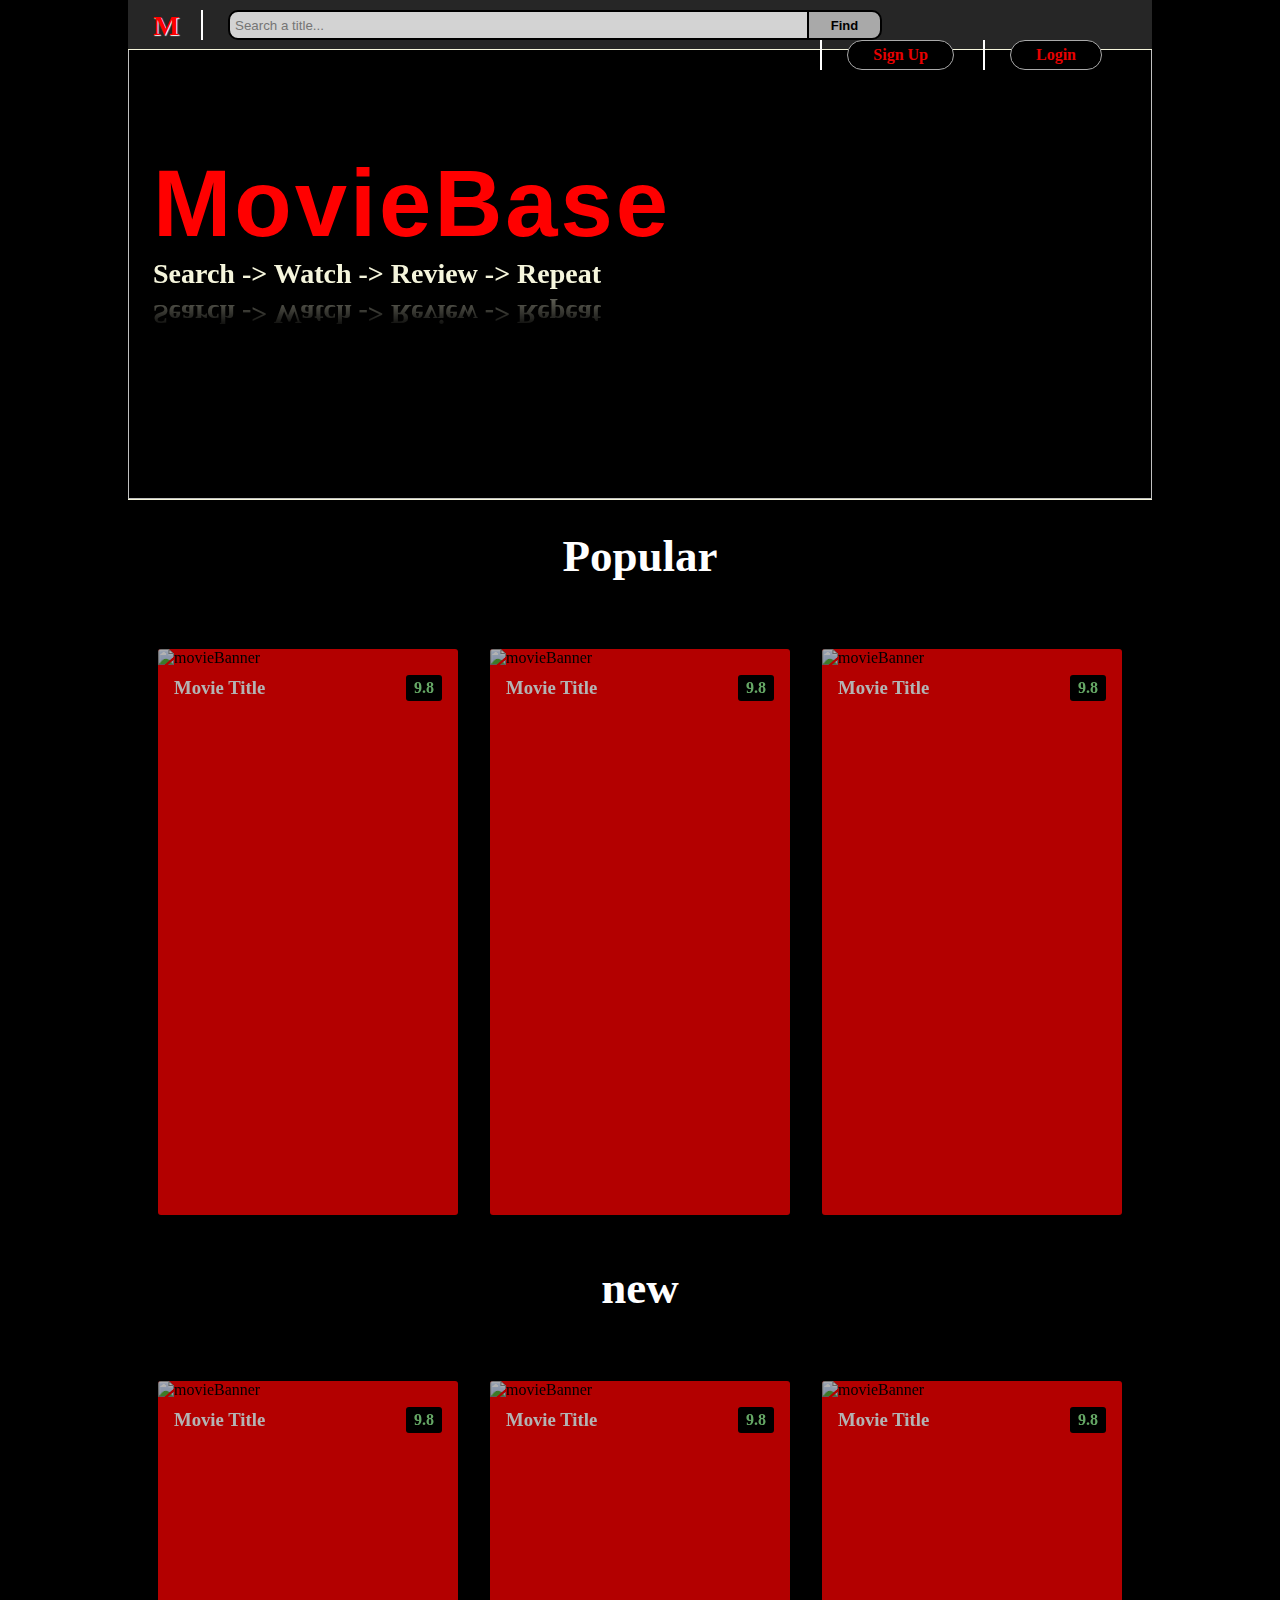
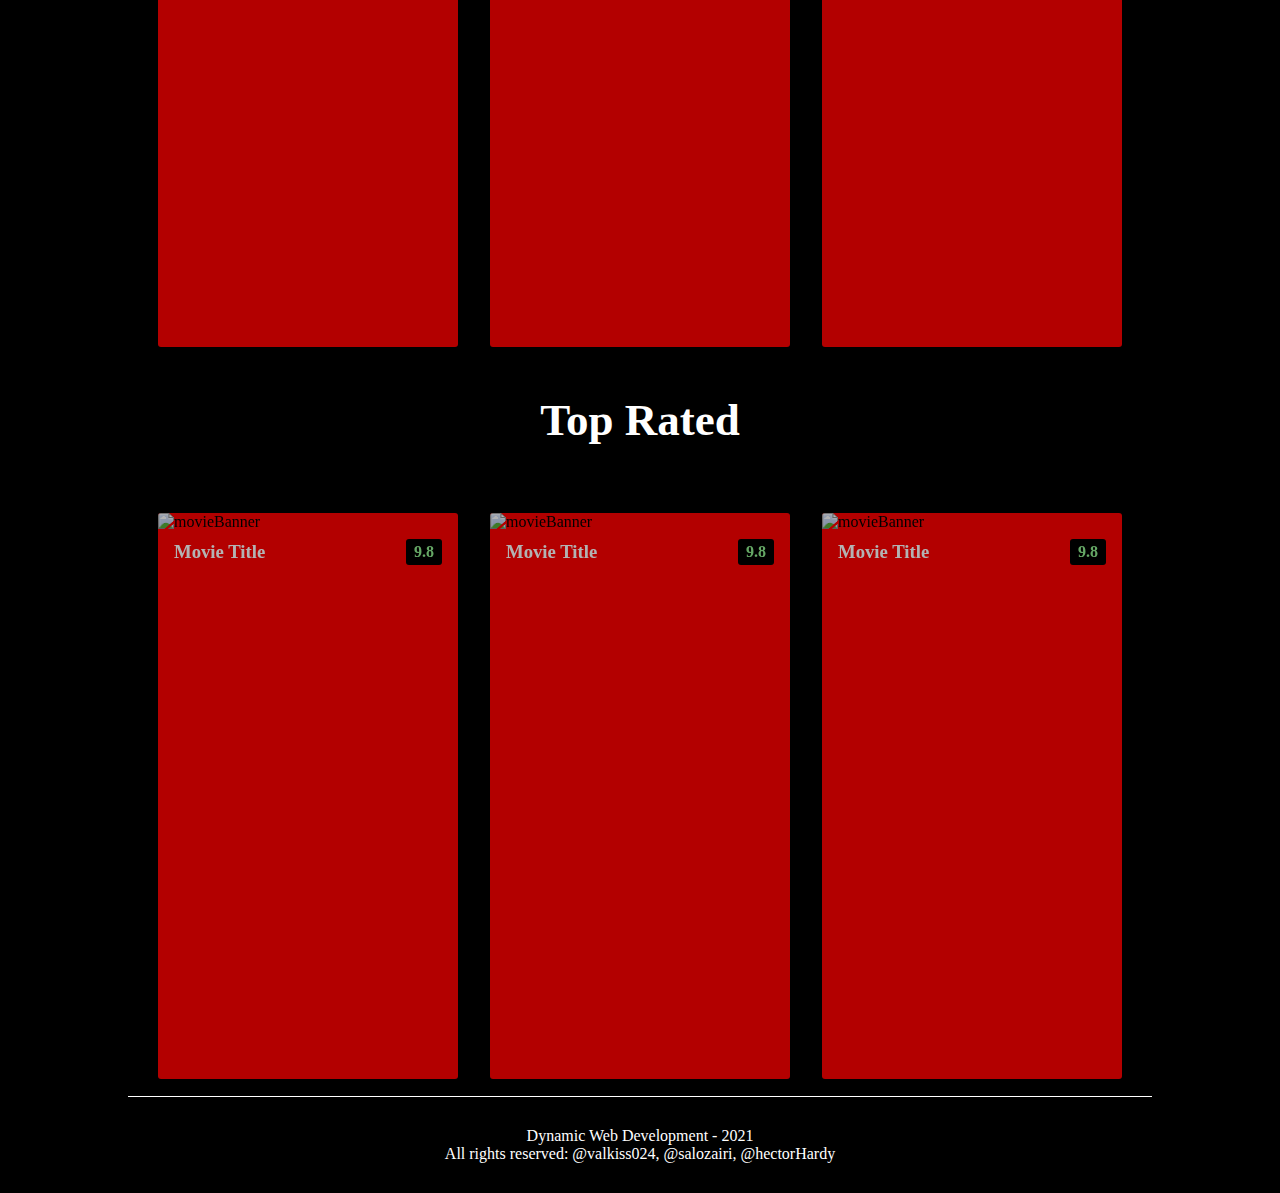
==== Final/landing.html @ 709bf48b "All togetherl" ====
<!DOCTYPE html>
<html lang="en">
<head>
    <meta charset="UTF-8">
    <meta http-equiv="X-UA-Compatible" content="IE=edge">
    <meta name="viewport" content="width=device-width, initial-scale=1.0">
    <title>Test Website 2</title>
    <link href="styles/landingStyle.css" type="text/css" rel="stylesheet">
    <script type="text/javascript" src="https://ajax.googleapis.com/ajax/libs/jquery/3.5.1/jquery.min.js"></script>
    
</head>
<body>
    <header>
        <img id="banner" src="pictures/film.jpg" alt="">
        <div id="top-header">            
            <div class="logo-container">
                <a class="logo-text header-link" href="#">M</a>
            </div>
            <div id="search-bar">
                <input type="text" placeholder="Search a title...">
                <input class="input-button" type="button" value="Find">
            </div>
            <nav id="navigation-bar">
                <ul>
                    <li><a class="nav-item header-link" href="#">Sign Up</a></li>
                    <li><a class="nav-item header-link" href="#">Login</a></li>
                </ul>
            </nav>
        </div>
        <div class="header-content">
            <h1 class="main-title">MovieBase</h1>
            <h5 class="sub-title">Search -> Watch -> Review -> Repeat</h5>
        </div>

    </header>

    <div id = "displayTitle">
        <h2>Popular</h2>
        </div> 

    <main id = "main">     

            <div class = "movie">
                <img src = "images/jaws.jpg" alt = "movieBanner">

                <div class="movie-info">
                    <h3 id = "">Movie Title</h3>
                    <span class = "green">9.8</span>
                </div>
            </div>

            <div class = "movie">
                <img src = "images/jaws.jpg" alt = "movieBanner">

                <div class="movie-info">
                    <h3 id = "">Movie Title</h3>
                    <span class = "green">9.8</span>
                </div>
            </div>

            <div class = "movie">
                <img src = "images/jaws.jpg" alt = "movieBanner">

                <div class="movie-info">
                    <h3 id = "">Movie Title</h3>
                    <span class = "green">9.8</span>
                </div>

            </div>       
        </main>     

        <div id = "displayTitle">
            <h2>new</h2>
            </div> 

    <div id = "newMovieDiv">     

        <div class = "newMovie">
            <img src = "images/jaws.jpg" alt = "movieBanner">

            <div class="movie-info">
                <h3>Movie Title</h3>
                <span class = "green">9.8</span>
            </div>
        </div>

        <div class = "newMovie">
            <img src = "images/jaws.jpg" alt = "movieBanner">

            <div class="movie-info">
                <h3>Movie Title</h3>
                <span class = "green">9.8</span>
            </div>
        </div>

        <div class = "newMovie">
            <img src = "images/jaws.jpg" alt = "movieBanner">

            <div class="movie-info">
                <h3>Movie Title</h3>
                <span class = "green">9.8</span>
            </div>

        </div>       
</div>

<div id = "displayTitle">
    <h2>Top Rated</h2>
    </div>

<div id = "topRated">     

    <div class = "newMovie">
        <img src = "images/jaws.jpg" alt = "movieBanner">

        <div class="movie-info">
            <h3>Movie Title</h3>
            <span class = "green">9.8</span>
        </div>
    </div>

    <div class = "newMovie">
        <img src = "images/jaws.jpg" alt = "movieBanner">

        <div class="movie-info">
            <h3>Movie Title</h3>
            <span class = "green">9.8</span>
        </div>
    </div>

    <div class = "newMovie">
        <img src = "images/jaws.jpg" alt = "movieBanner">

        <div class="movie-info">
            <h3>Movie Title</h3>
            <span class = "green">9.8</span>
        </div>

    </div>       
</div>
    
<footer>
    <p>Dynamic Web Development - 2021</p>
    <p>All rights reserved: @valkiss024, @salozairi, @hectorHardy</p>
</footer>

    <script type = "text/javascript" src = "javascript/script.js"></script>
</body>
</html>
---- Final/styles/landingStyle.css ----
* {
    margin: 0;
    padding: 0;
    box-sizing: border-box;    
}

body {
    width: 80%;
    margin: 0 auto;
    background-color: black;
}

header {
    position: relative;
    height: 500px;
    border-bottom : 1px solid beige;
}

#banner {
    height: 100%;
    width: 100%;
    object-fit:cover;
}

#top-header {
    position: absolute;
    top: 0;
    left: 0;
    width: 100%;
    height: 50px;
    padding: 10px 25px;
    background-color: #262626;
    border-bottom: 1px solid beige;
}

.header-link {
    text-decoration: none;
}

.logo-container {
    float: left;
    width: 50px;
    height: 30px;
    padding-right: 25px;
    text-align: center;
    border-right: 2px solid white;
}

.logo-container a {float:left;}

.logo-text {
    color: red;
    font-size: 28px;
    font-weight: 800;
    text-shadow: 1px 1px 1px white;
}

#search-bar {
    float: left;
    height: 30px;
    width: 700px;
    padding-left: 25px;
}

input[type=text] {
    text-align: left;
    width: 650px;
    height: 30px;
    padding: 5px 75px 5px 5px;
    border-radius: 10px;
    background-color: lightgray;
    border: 2px solid black;
}

input[type=text]:focus {
    background-color: white;
}

input[type=button] {
    width: 75px;
    height: 30px;
    margin-left: -75px;
    background-color: darkgray;
    padding: 5px;
    font-weight: 700;
    font-size: 13px;
    cursor: pointer;
    border: 2px solid black;
    border-top-right-radius: 10px;
    border-bottom-right-radius: 10px;
    border-left-color: black;
}

#navigation-bar {
    float: right;
    height: 30px;
}

#navigation-bar li {
    display: inline-block;
    height: 30px;
    padding: 0 25px;
    border-left: 2px solid white;
}

#navigation-bar li a {float:left;}

.nav-item {
    color: rgba(230, 0, 0, 1);
    font-size: 16px;
    font-weight: 700;
    background-color: rgba(0, 0, 0);
    border: 1px solid darkgray;
    padding: 5px 25px;
    border-radius: 25px;
}

.nav-item:hover {
    color: beige;
    border: 1px solid black;
    transition: all 0.4s ease;
    background-color: rgba(220, 0, 0, 1)
}

.header-content {
    position: absolute;
    left: 25px;
    top: 150px;
}

.main-title {
    font-size: 94px;
    font-weight: 900;
    font-family: 'Segoe UI', Tahoma, Geneva, Verdana, sans-serif;
    color: red;
    letter-spacing: 3px;
}

.sub-title {
    color: beige;
    font-size: 28px;
    -webkit-box-reflect: below 8px -webkit-gradient(linear, right top, right bottom, from(transparent), to(rgba(255, 255, 255, 0.4)));
}

.content {
    margin-top: 25px;
    height: 1000px;
    background-color: #141414;
}

#main, #newMovieDiv, #topRated {
    margin-top: 40px;
    width: 100%;
    border: 1px solid black;
    display: flex;
    flex-wrap: wrap;
    justify-content: center;
    height: 600px;
    overflow-y: auto;
}

#displayTitle{
    font-size: 30px;
    display: flex;
    justify-content: center;
    color: white;
    padding: 10px;
    border: 2px;
    margin-top: 20px;
}

.movie, .newMovie, .topRated{
    width: 300px;
    margin: 1rem;
    border-radius: 3px;
    box-shadow: 0.2px 4px 5px rgba(0,0,0,0,1);
    background-color: red;
    opacity: 0.7;
    position: relative;
    overflow: hidden;
    transition: 0.4s;
}

.movie img, .newMovie img, .topRated img{
    width: 100%;
}

.movie-info{
    color: white;
    display: flex;
    align-items: center;
    justify-content: space-between;
    padding: 0.5rem 1rem 1rem;

}

.movie-info h3{
    margin-top: 0;
}

.movie-info span{
    background-color: black;
    padding: 0.25rem 0.5rem;
    border-radius: 3px;
    font-weight: bold;
}

.movie-info span.green{
    color: lightgreen;
}

.movie-info span.orange{
    color: orange;
}

.movie-info span.red{
    color: red;
}

.movie:hover, .newMovie:hover, .topRated:hover{
    opacity: 1;
    color: black;
}

footer {
    border-top: 1px solid #ffffff;
    color: #ffffff;
    text-align: center;
    padding-top: 30px;
    padding-bottom: 30px;
}
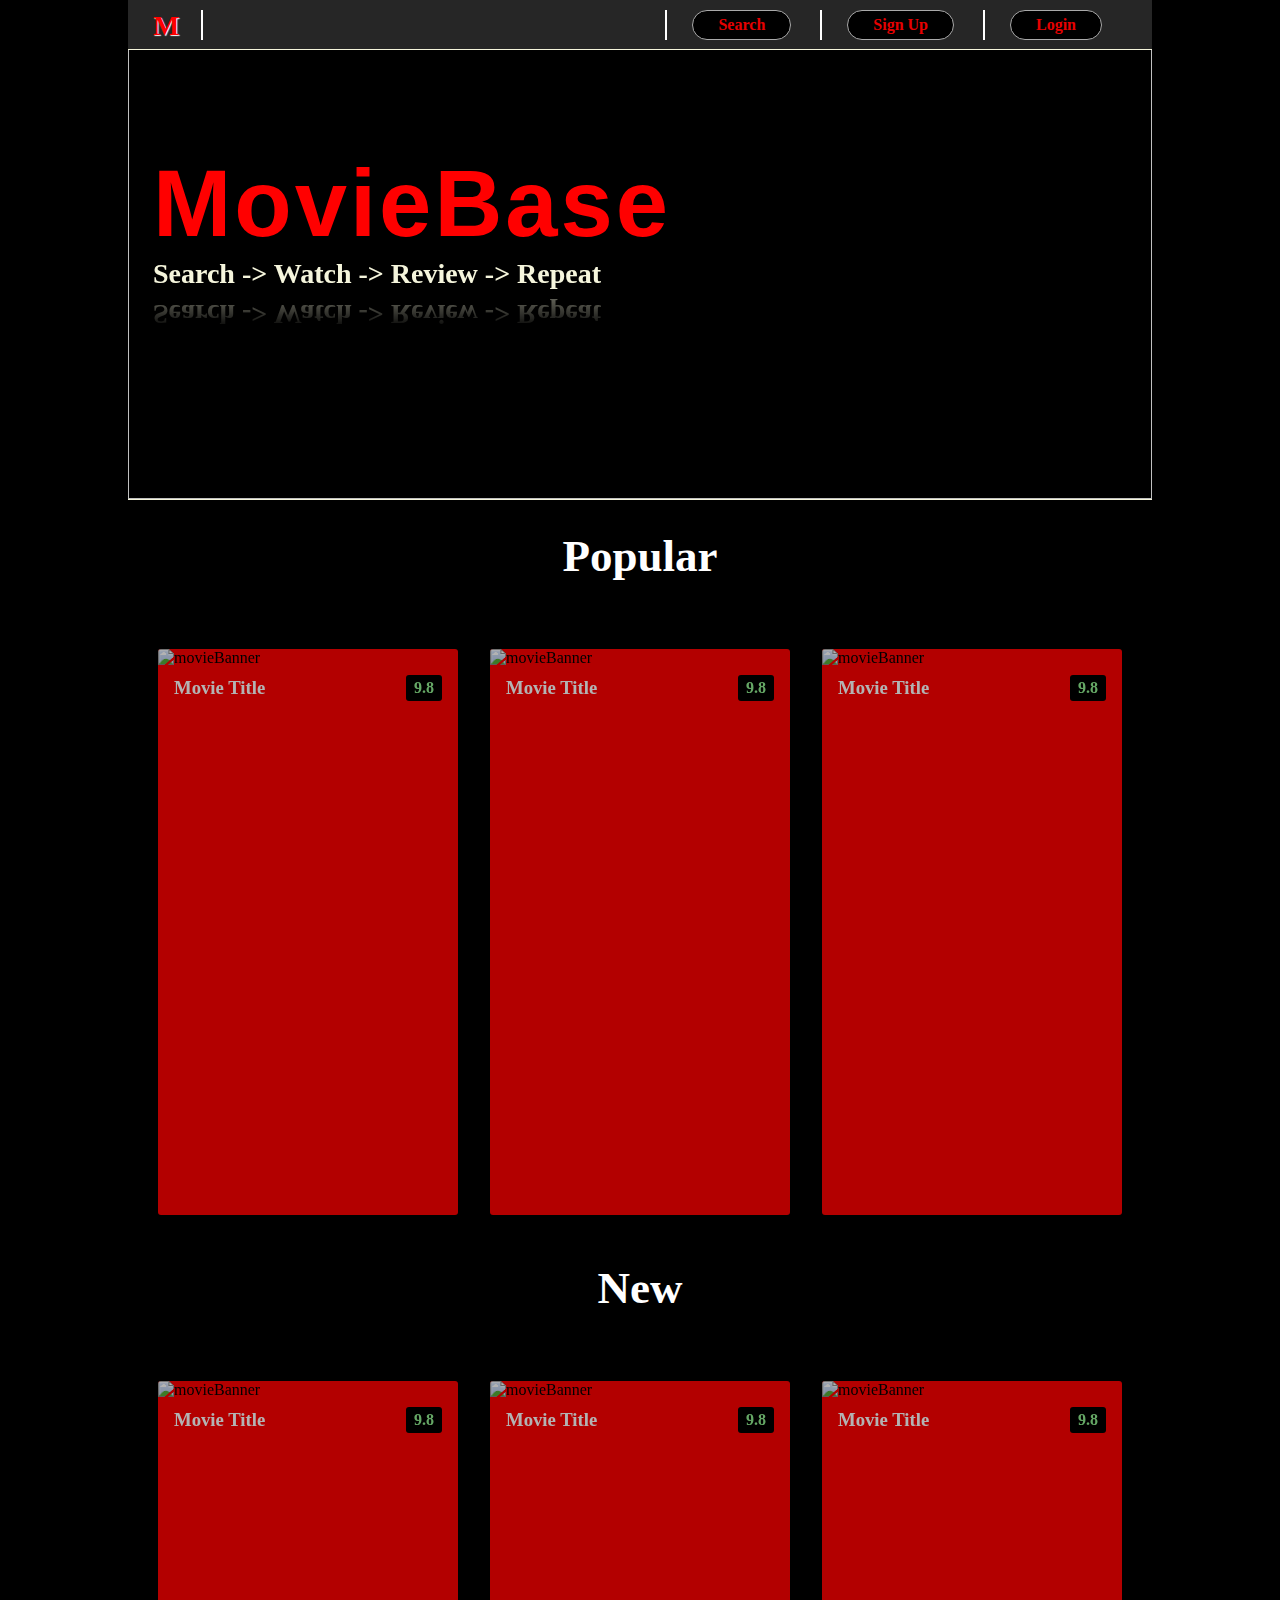
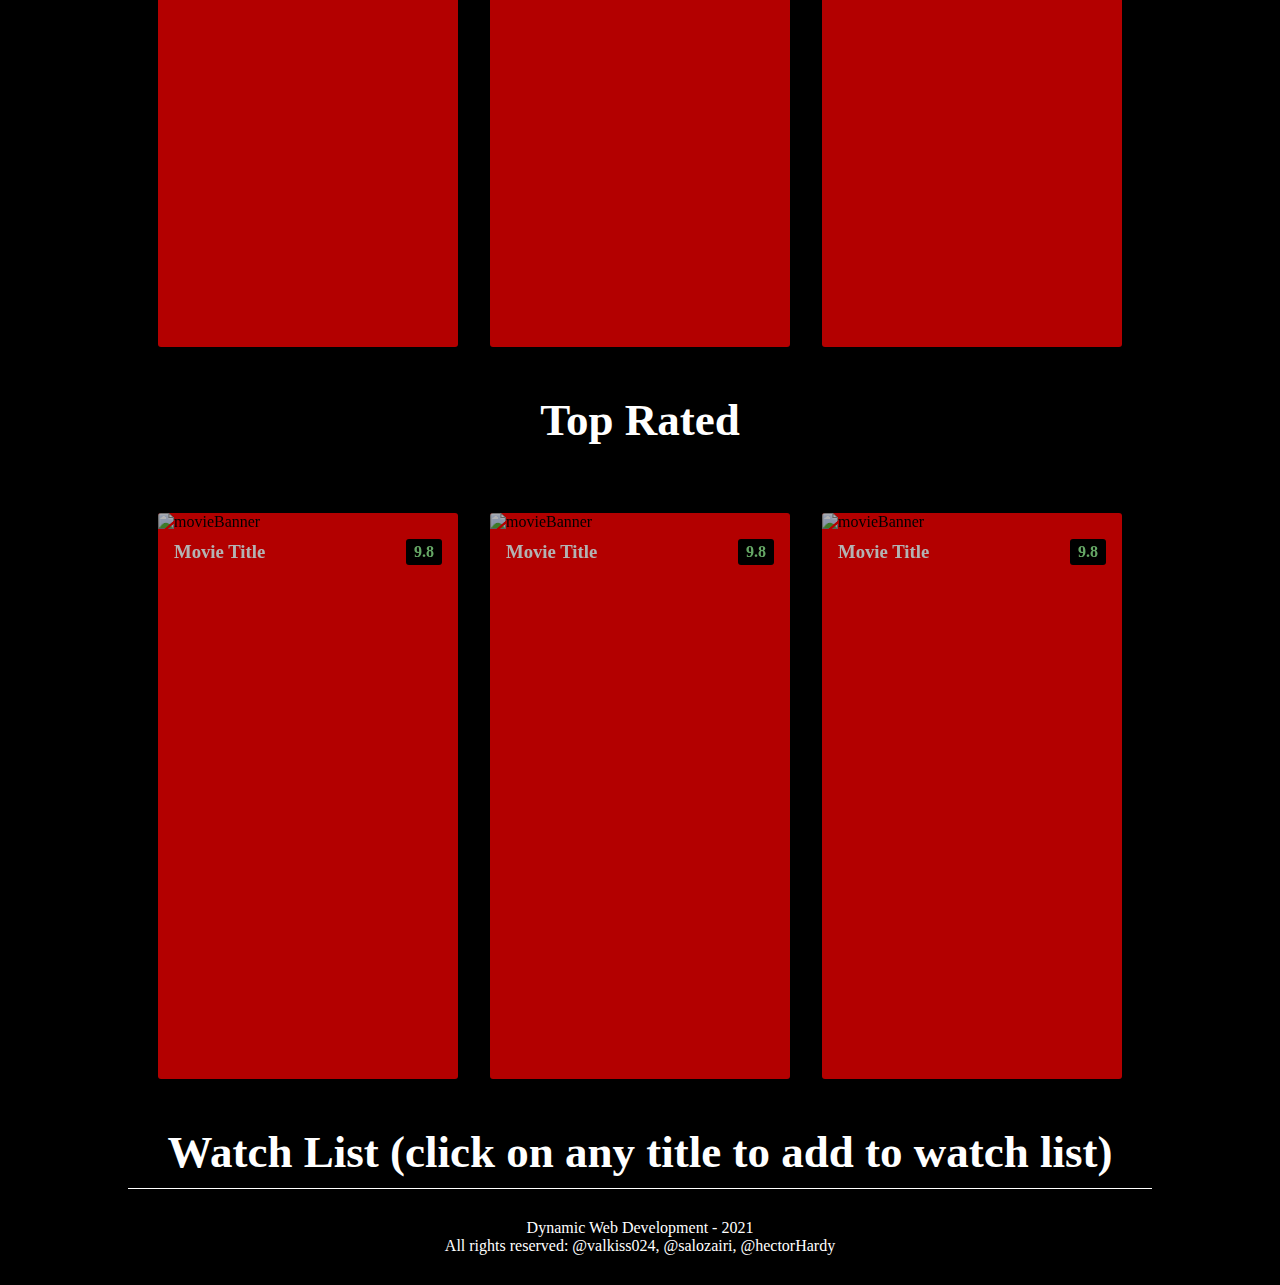
==== commit 91556d86: "minor changes to watchlist feature" ====
--- a/Final/landing.html
+++ b/Final/landing.html
@@ -16,12 +16,10 @@
             <div class="logo-container">
                 <a class="logo-text header-link" href="#">M</a>
             </div>
-            <div id="search-bar">
-                <input type="text" placeholder="Search a title...">
-                <input class="input-button" type="button" value="Find">
-            </div>
+            
             <nav id="navigation-bar">
                 <ul>
+                    <li><a class = "nav-item header-link" href="#">Search</a></li>
                     <li><a class="nav-item header-link" href="#">Sign Up</a></li>
                     <li><a class="nav-item header-link" href="#">Login</a></li>
                 </ul>
@@ -40,29 +38,29 @@
 
     <main id = "main">     
 
-            <div class = "movie">
+            <div class = "movie" >
                 <img src = "images/jaws.jpg" alt = "movieBanner">
 
                 <div class="movie-info">
-                    <h3 id = "">Movie Title</h3>
+                    <h3 id = "" onclick = getMovieId(id)>Movie Title</h3>
                     <span class = "green">9.8</span>
                 </div>
             </div>
 
-            <div class = "movie">
+            <div class = "movie" >
                 <img src = "images/jaws.jpg" alt = "movieBanner">
 
                 <div class="movie-info">
-                    <h3 id = "">Movie Title</h3>
+                    <h3 id = "" onclick = getMovieId(id)>Movie Title</h3>
                     <span class = "green">9.8</span>
                 </div>
             </div>
 
-            <div class = "movie">
+            <div class = "movie" >
                 <img src = "images/jaws.jpg" alt = "movieBanner">
 
                 <div class="movie-info">
-                    <h3 id = "">Movie Title</h3>
+                    <h3 id = "" onclick = getMovieId(id)>Movie Title</h3> 
                     <span class = "green">9.8</span>
                 </div>
 
@@ -70,34 +68,34 @@
         </main>     
 
         <div id = "displayTitle">
-            <h2>new</h2>
+            <h2>New</h2>
             </div> 
 
     <div id = "newMovieDiv">     
 
-        <div class = "newMovie">
+        <div class = "newMovie" >
             <img src = "images/jaws.jpg" alt = "movieBanner">
 
             <div class="movie-info">
-                <h3>Movie Title</h3>
+                <h3 id = "" onclick = getMovieId(id)>Movie Title</h3>
                 <span class = "green">9.8</span>
             </div>
         </div>
 
-        <div class = "newMovie">
+        <div class = "newMovie" >
             <img src = "images/jaws.jpg" alt = "movieBanner">
 
             <div class="movie-info">
-                <h3>Movie Title</h3>
+                <h3 id = "" onclick = getMovieId(id)>Movie Title</h3>
                 <span class = "green">9.8</span>
             </div>
         </div>
 
-        <div class = "newMovie">
+        <div class = "newMovie" >
             <img src = "images/jaws.jpg" alt = "movieBanner">
 
             <div class="movie-info">
-                <h3>Movie Title</h3>
+                <h3 id = "" onclick = getMovieId(id)>Movie Title</h3>
                 <span class = "green">9.8</span>
             </div>
 
@@ -110,35 +108,44 @@
 
 <div id = "topRated">     
 
-    <div class = "newMovie">
+    <div class = "newMovie" >
         <img src = "images/jaws.jpg" alt = "movieBanner">
 
         <div class="movie-info">
-            <h3>Movie Title</h3>
+            <h3 id = "" onclick = getMovieId(id)>Movie Title</h3>
             <span class = "green">9.8</span>
         </div>
     </div>
 
-    <div class = "newMovie">
+    <div class = "newMovie" >
         <img src = "images/jaws.jpg" alt = "movieBanner">
 
         <div class="movie-info">
-            <h3>Movie Title</h3>
+            <h3 id = "" onclick = getMovieId(id)>Movie Title</h3>
             <span class = "green">9.8</span>
         </div>
     </div>
 
-    <div class = "newMovie">
+    <div class = "newMovie" >
         <img src = "images/jaws.jpg" alt = "movieBanner">
 
         <div class="movie-info">
-            <h3>Movie Title</h3>
+            <h3 id = "" onclick = getMovieId(id)>Movie Title</h3>
             <span class = "green">9.8</span>
         </div>
 
     </div>       
 </div>
-    
+
+<div id = "displayTitle">
+    <h2>Watch List (click on any title to add to watch list)</h2>
+    </div>
+
+<div id = "watchList">     
+
+    </div>       
+</div>
+
 <footer>
     <p>Dynamic Web Development - 2021</p>
     <p>All rights reserved: @valkiss024, @salozairi, @hectorHardy</p>
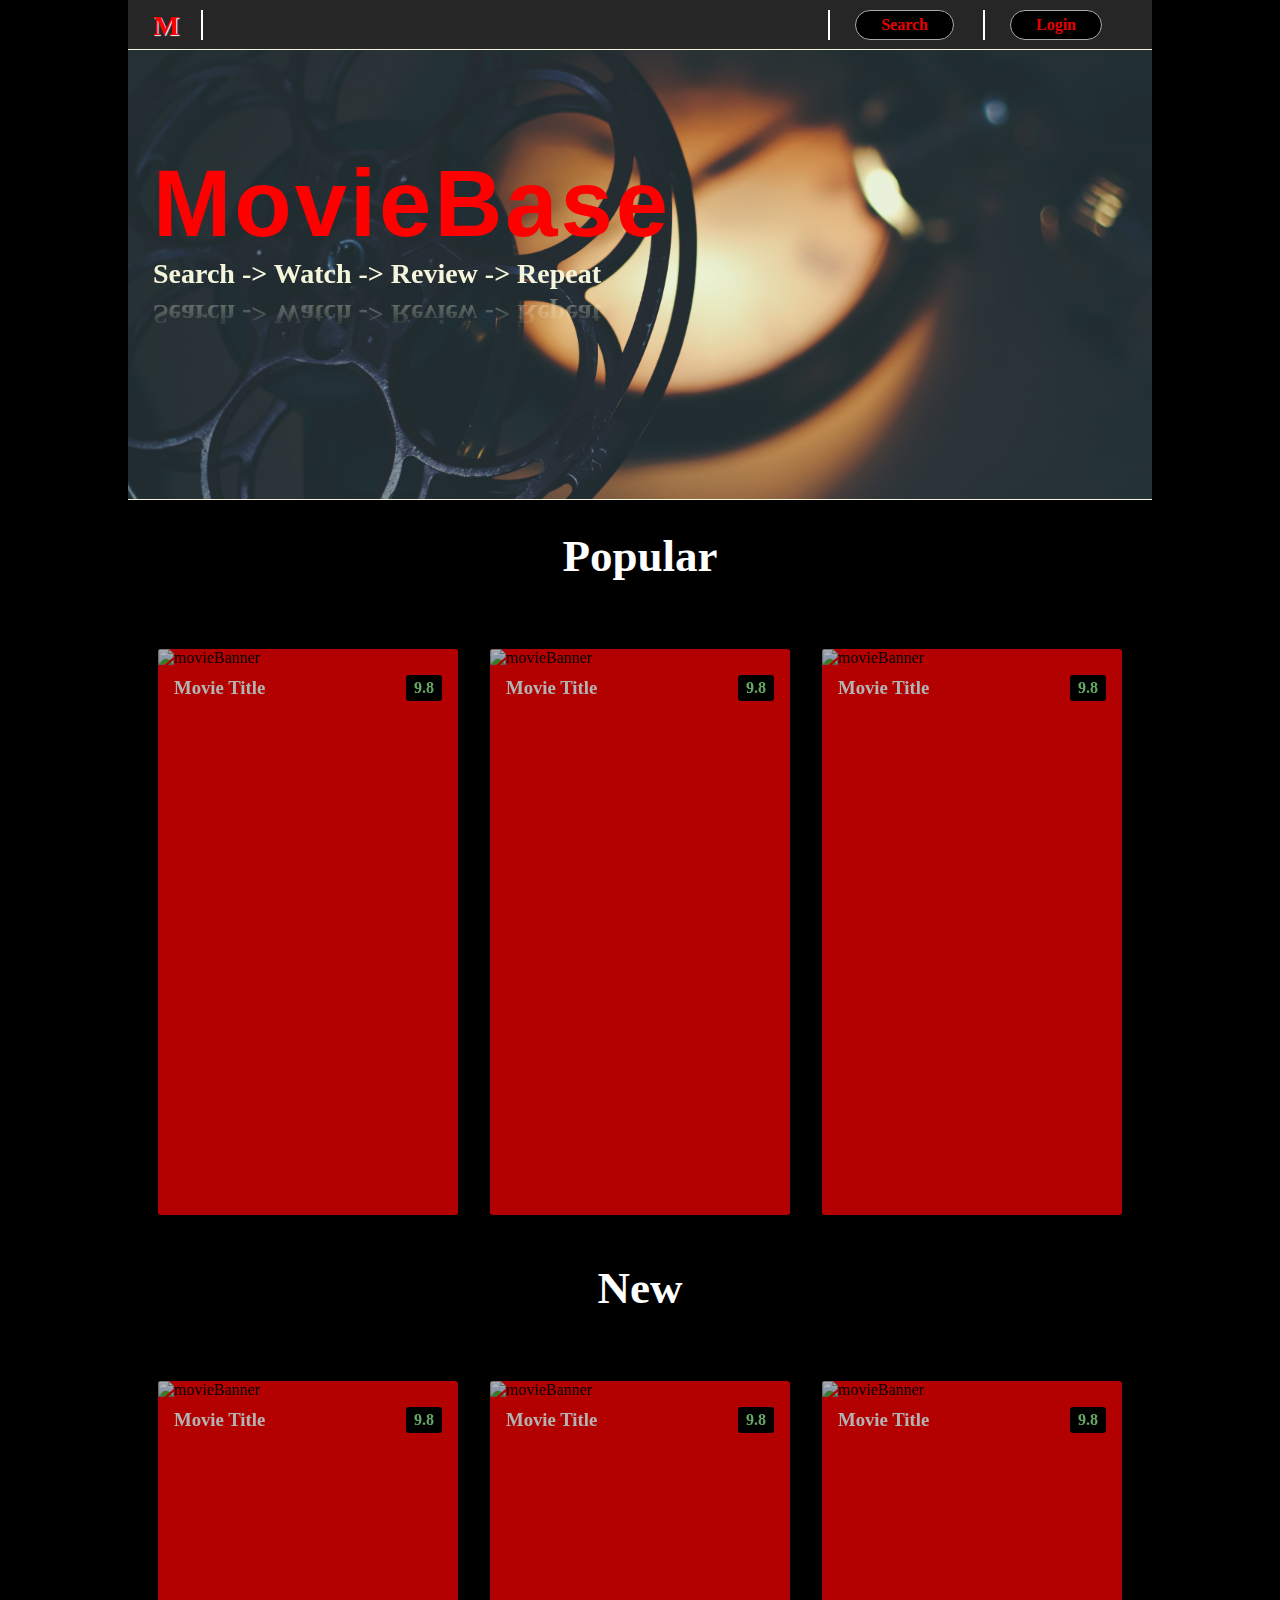
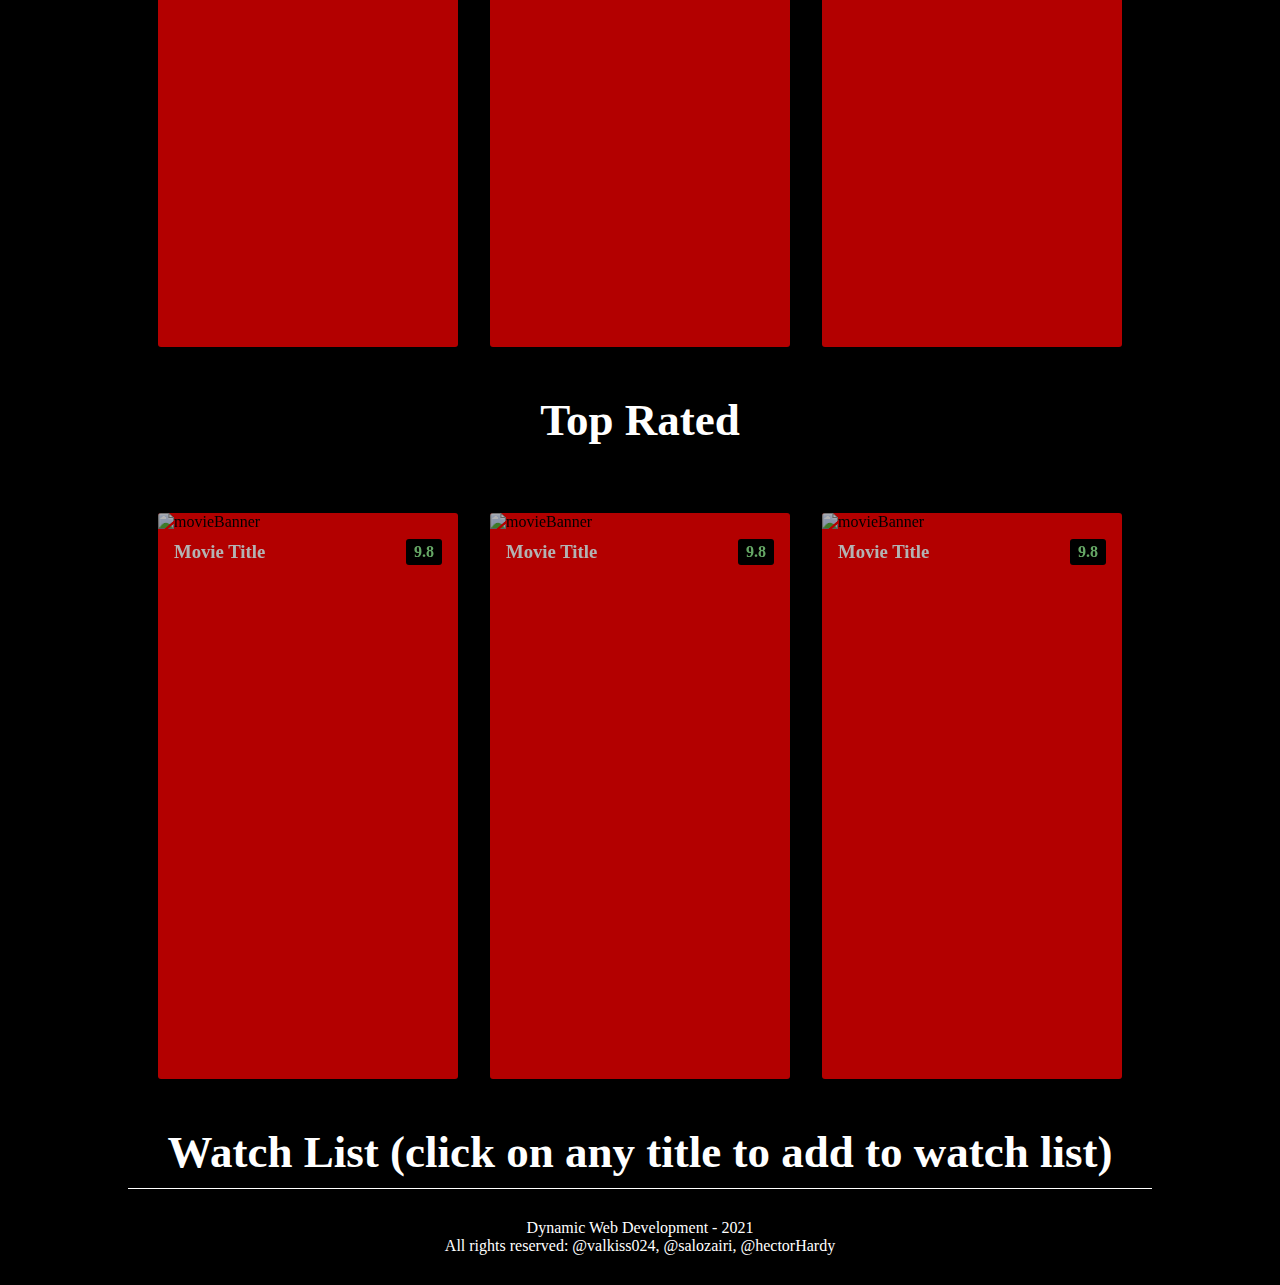
==== commit 7f3498b3: "Connect pages and minor changes in html" ====
--- a/Final/landing.html
+++ b/Final/landing.html
@@ -4,24 +4,24 @@
     <meta charset="UTF-8">
     <meta http-equiv="X-UA-Compatible" content="IE=edge">
     <meta name="viewport" content="width=device-width, initial-scale=1.0">
-    <title>Test Website 2</title>
-    <link href="styles/landingStyle.css" type="text/css" rel="stylesheet">
+    <title>Home</title>
+    <link href="./styles/landingStyle.css" type="text/css" rel="stylesheet">
     <script type="text/javascript" src="https://ajax.googleapis.com/ajax/libs/jquery/3.5.1/jquery.min.js"></script>
     
 </head>
 <body>
     <header>
-        <img id="banner" src="pictures/film.jpg" alt="">
+        <img id="banner" src="src/film.jpg" alt="">
         <div id="top-header">            
             <div class="logo-container">
-                <a class="logo-text header-link" href="#">M</a>
+                <a class="logo-text header-link" href="landing.html">M</a>
             </div>
             
             <nav id="navigation-bar">
                 <ul>
-                    <li><a class = "nav-item header-link" href="#">Search</a></li>
-                    <li><a class="nav-item header-link" href="#">Sign Up</a></li>
-                    <li><a class="nav-item header-link" href="#">Login</a></li>
+                    <li><a class="nav-item header-link" href="search.html">Search</a></li>
+                    <!--<li><a class="nav-item header-link" href="#">Sign Up</a></li>-->
+                    <li><a class="nav-item header-link" href="index.html">Login</a></li>
                 </ul>
             </nav>
         </div>
@@ -151,6 +151,6 @@
     <p>All rights reserved: @valkiss024, @salozairi, @hectorHardy</p>
 </footer>
 
-    <script type = "text/javascript" src = "javascript/script.js"></script>
+    <script type = "text/javascript" src = "./scripts/landing.js"></script>
 </body>
 </html>
